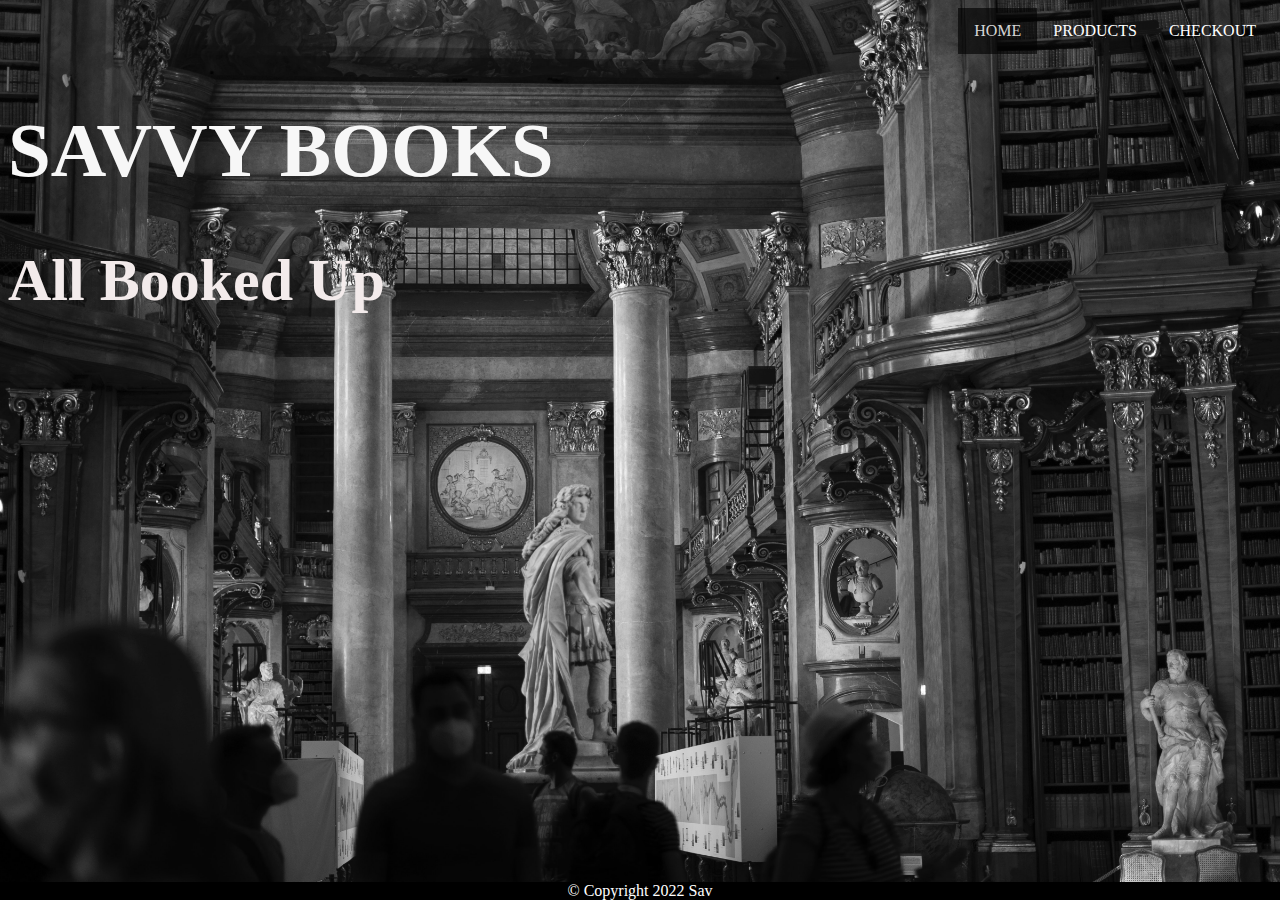
==== index.html @ 101545be "first commit" ====
<!DOCTYPE html>
<html lang="en">
<head>
    <meta charset="UTF-8">
    <meta http-equiv="X-UA-Compatible" content="IE=edge">
    <link rel="stylesheet" href="/styling/index.css">
    <link rel="stylesheet"href="https://cdnjs.cloudflare.com/ajax/libs/animate.css/4.1.1/animate.min.css">
    <link href="https://cdn.jsdelivr.net/npm/bootstrap@5.0.2/dist/css/bootstrap.min.css" rel="stylesheet" integrity="sha384-EVSTQN3/azprG1Anm3QDgpJLIm9Nao0Yz1ztcQTwFspd3yD65VohhpuuCOmLASjC" crossorigin="anonymous">
    <meta name="viewport" content="width=device-width, initial-scale=1.0">
    <title>Home</title>
</head>
<body>
    <header>
        <ul>
        <li><a href="./html/checkout.html">CHECKOUT</a></li> 
        <li><a href="./html/product.html">PRODUCTS</a></li>
        <li style="float:right"><a class="active" href="./index.html">HOME</a></li>
      </ul>
    </header>
 <main>

    <h1 class="text-center heading animate__animated animate__zoomInDown" style="animation-duration: 3s; color: rgb(247, 247, 247);">SAVVY BOOKS</h1>
    <h2 class="text-center m-5 heading1 animate__animated animate__animate__slideInLeft" style="animation-duration:4s ;color:rgb(243, 235, 235);">All Booked Up</h2>



        </main>
            <div class="footer">
            &copy; Copyright 2022 Sav
          </div>
    <script src="https://cdn.jsdelivr.net/npm/bootstrap@5.0.2/dist/js/bootstrap.min.js" integrity="sha384-cVKIPhGWiC2Al4u+LWgxfKTRIcfu0JTxR+EQDz/bgldoEyl4H0zUF0QKbrJ0EcQF" crossorigin="anonymous"></script>
</body>
</html>
---- styling/index.css ----
*,
*::after
*::before {
    margin:0;
    padding: 0;
    box-sizing: border-box;
}

body {
    background:url(/assets/lucie-morel-DsWjM4iOmyA-unsplash.jpg) no-repeat center/cover fixed;
    overflow: hidden;
}

ul {
    list-style-type: none;
    margin: 0;
    padding: 0;
    overflow: hidden;
    background-color: rgba(51, 51, 51, 0);
  }
  
  
  li {
    float: right;
  }
  
  li a {
    display: block;
    color: white;
    text-align: center;
    padding: 14px 16px;
    text-decoration: none;
  }
  
  li a:hover:not(.active) {
    background-color: rgb(255, 255, 255);
    color: rgb(60, 54, 54);

}

.active {
    background-color: #030303aa;
    color: rgba(255, 255, 255, 0.837);
  }

.footer {
    position: fixed;
    left: 0;
    bottom: 0;
    width: 100%;
    background-color: rgb(0, 0, 0);
    color: rgb(255, 255, 255);
    text-align: center;
 }

 .heading{
    font-size: 77px;
 }

 .heading1 {
    font-size: 60px;

 }
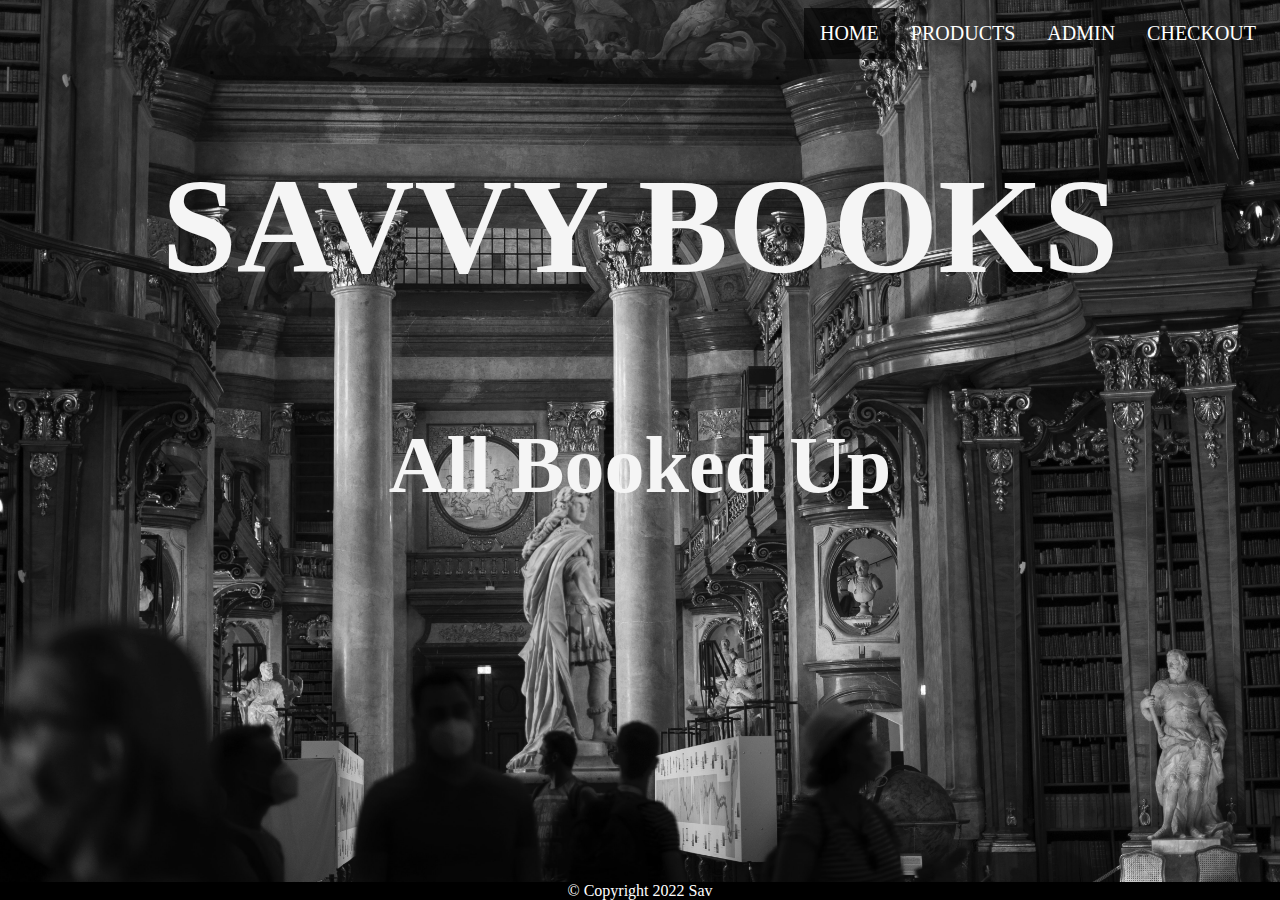
==== commit 9b104eb4: "first commit" ====
--- a/index.html
+++ b/index.html
@@ -5,7 +5,6 @@
     <meta http-equiv="X-UA-Compatible" content="IE=edge">
     <link rel="stylesheet" href="/styling/index.css">
     <link rel="stylesheet"href="https://cdnjs.cloudflare.com/ajax/libs/animate.css/4.1.1/animate.min.css">
-    <link href="https://cdn.jsdelivr.net/npm/bootstrap@5.0.2/dist/css/bootstrap.min.css" rel="stylesheet" integrity="sha384-EVSTQN3/azprG1Anm3QDgpJLIm9Nao0Yz1ztcQTwFspd3yD65VohhpuuCOmLASjC" crossorigin="anonymous">
     <meta name="viewport" content="width=device-width, initial-scale=1.0">
     <title>Home</title>
 </head>
@@ -13,21 +12,23 @@
     <header>
         <ul>
         <li><a href="./html/checkout.html">CHECKOUT</a></li> 
+        <li><a href="./html/product.html">ADMIN</a></li>
         <li><a href="./html/product.html">PRODUCTS</a></li>
         <li style="float:right"><a class="active" href="./index.html">HOME</a></li>
       </ul>
     </header>
  <main>
 
-    <h1 class="text-center heading animate__animated animate__zoomInDown" style="animation-duration: 3s; color: rgb(247, 247, 247);">SAVVY BOOKS</h1>
-    <h2 class="text-center m-5 heading1 animate__animated animate__animate__slideInLeft" style="animation-duration:4s ;color:rgb(243, 235, 235);">All Booked Up</h2>
-
+     <div class="container headings">
+     <h1 class="heading animate__animated animate__zoomInDown" style="animation-duration:3s; color: whitesmoke;">SAVVY BOOKS</h1>
+     <h2 class="heading1 animate__animated animate__slideInLeft" style="animation-duration:5s;color:whitesmoke;">All Booked Up</h2>
+    </div>
 
 
         </main>
             <div class="footer">
             &copy; Copyright 2022 Sav
           </div>
-    <script src="https://cdn.jsdelivr.net/npm/bootstrap@5.0.2/dist/js/bootstrap.min.js" integrity="sha384-cVKIPhGWiC2Al4u+LWgxfKTRIcfu0JTxR+EQDz/bgldoEyl4H0zUF0QKbrJ0EcQF" crossorigin="anonymous"></script>
+
 </body>
 </html>--- a/styling/index.css
+++ b/styling/index.css
@@ -38,9 +38,13 @@
 
 }
 
+.headings {
+  text-align: center;
+}
+
 .active {
-    background-color: #030303aa;
-    color: rgba(255, 255, 255, 0.837);
+    background-color: #030303b1;
+    color: white
   }
 
 .footer {
@@ -54,10 +58,16 @@
  }
 
  .heading{
-    font-size: 77px;
+    font-size: 135px;
  }
 
  .heading1 {
-    font-size: 60px;
+    font-size: 80px;
+    color: whitesmoke;
+    padding-top: 25px;
 
+ }
+
+ a {
+  font-size: 20px;
  }